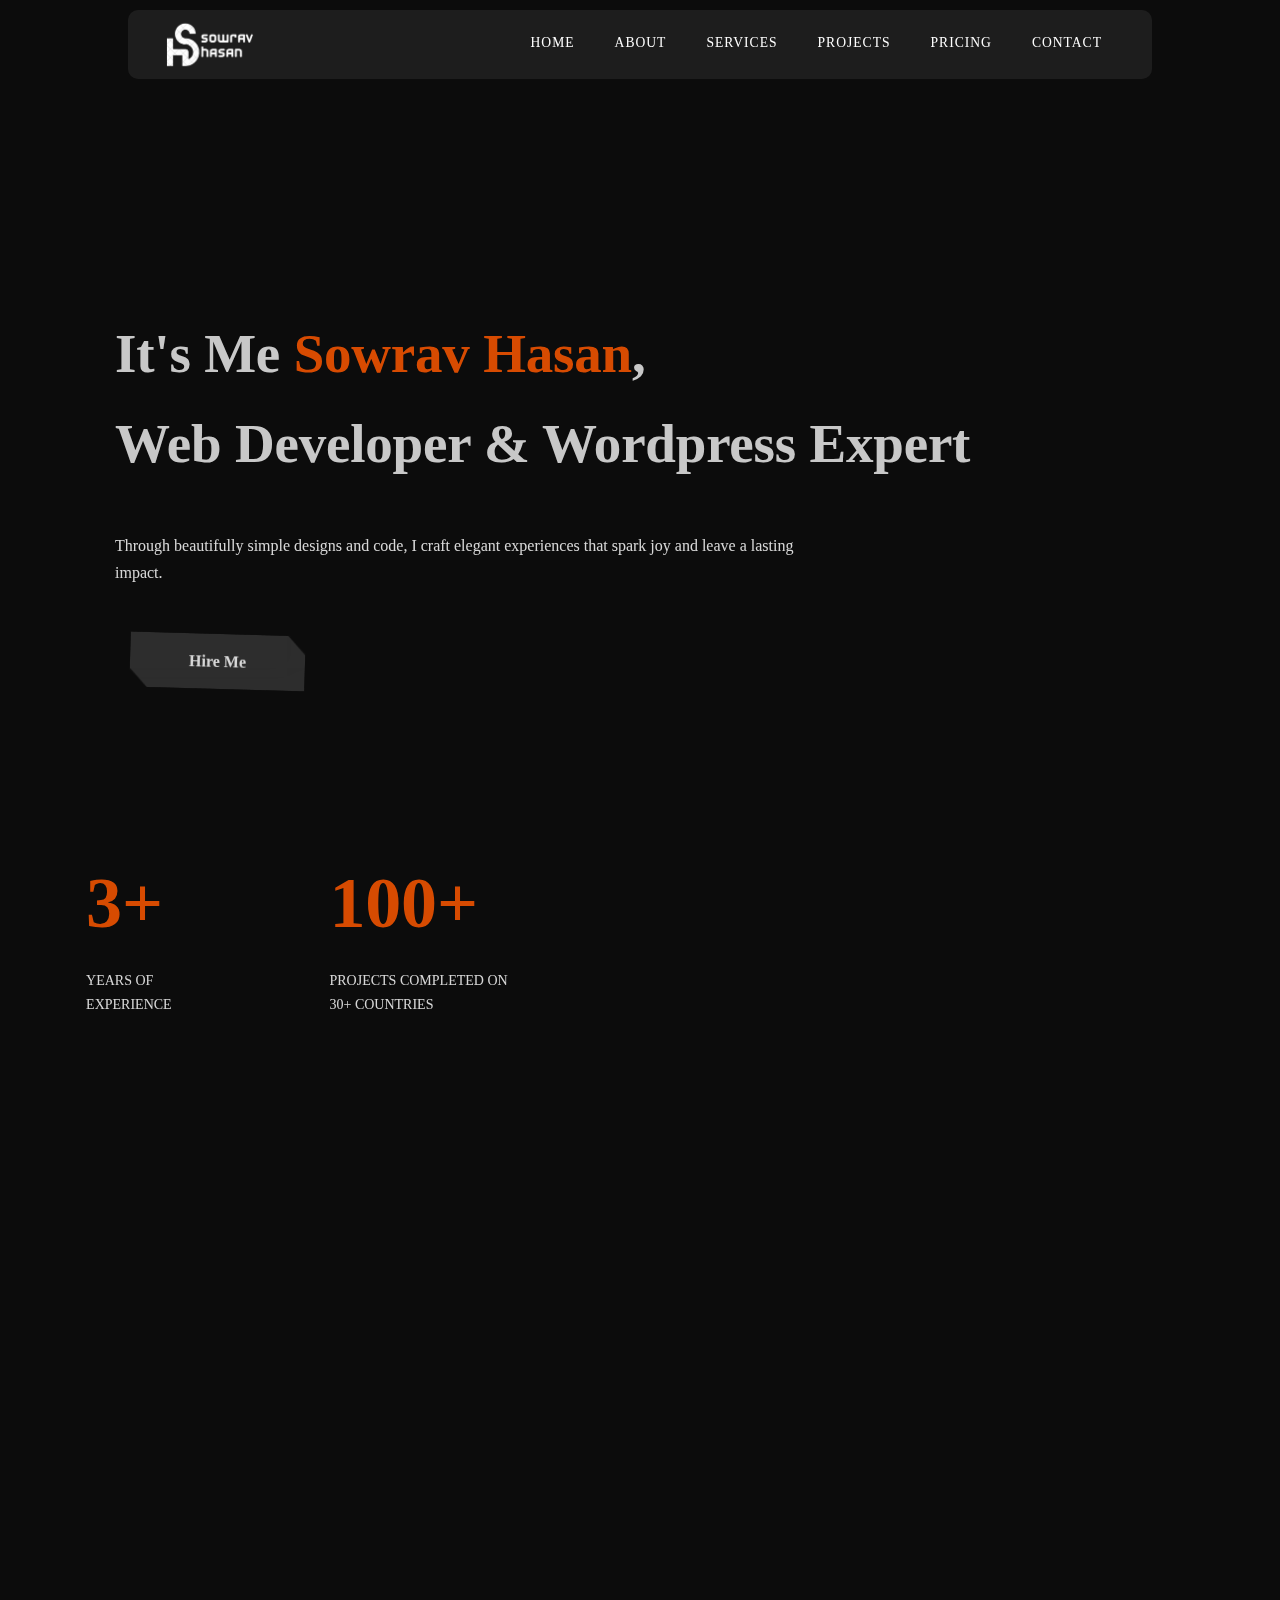
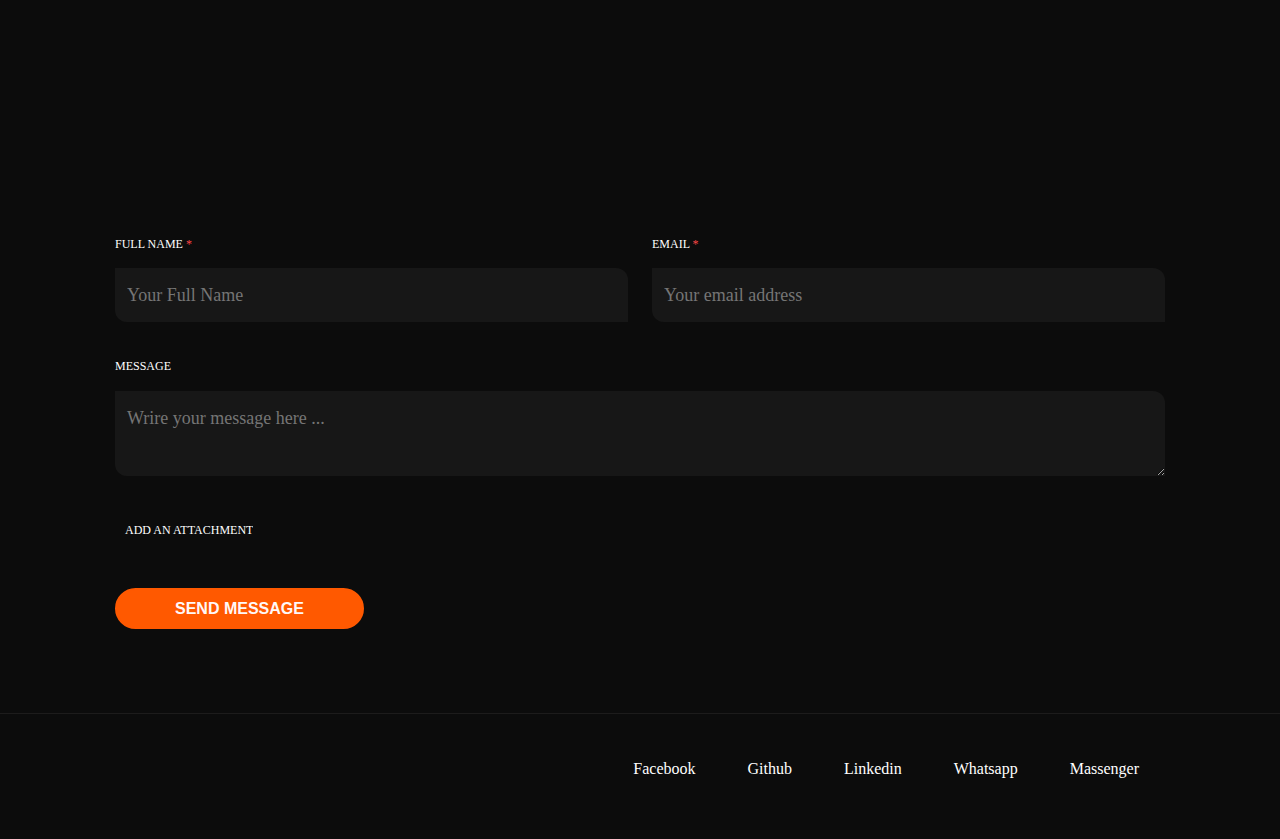
==== index.html @ 8f65ba5b "first commit" ====
<!DOCTYPE html>
<html lang="en">
<head>
    <meta charset="UTF-8">
    <meta http-equiv="X-UA-Compatible" content="IE=edge">
    <meta name="viewport" content="width=device-width, initial-scale=1.0">
    <title>Sowrav Hasan &#8211; Web Developer & Wordpress Expert</title>
    <meta name="title" content="Sowrav Hasan | Web Developer & Wordpress Expert">
    <meta name="description" content="This is Sowrav Hasan Web developer and WordPress Expert, With a track record of delivering high-quality websites and digital solutions. Experienced in PSD to HTML conversion, custom design, Wordpress theme customization, SEO, and more. Committed to exceptional service and client satisfaction.">

    <link rel="icon" type="image/png" href="images/favicon.ico">
    <!-- <link rel='stylesheet' href='../use.typekit.net/tfy7mmdb34d.css?ver=1.7.4' media='all' />
    <link rel='stylesheet' id='line-awesome-css' href='../maxst.icons8.com/vue-static/landings/line-awesome/line-awesome/1.3.0/css/line-awesome.minae48.css?ver=6.2' media='all' /> -->
    <link rel="stylesheet" href="https://cdnjs.cloudflare.com/ajax/libs/font-awesome/6.1.2/css/all.min.css"/>

    <link rel="stylesheet" href="./css/bootstrap.min.css">
    <link rel="stylesheet" href="./css/owl.carousel.min.css">
    <link rel="stylesheet" href="./css/style.css">
    <link rel="stylesheet" href="./css/responsive.css">
</head>
<body>




    <!---------------------------- Navbar ----------------------------->

    
    <header class="primary" >
        <nav class="menu">
            <div class="brand">
                <a href="index.html">
                    <img src="images/logo.png" width="100px" >
                </a>
            </div>
               
            <div id="menu-list">
                <ul class="nav-list scroll-nav" >
                    <li><a class="scroll-to" href="#">Home</a></li>
                    <li><a class="scroll-to" href="#about">About</a></li>
                    <li><a class="scroll-to" href="#services">Services</a></li>
                    <li><a class="scroll-to" href="#portfolio">Projects</a></li>
                    <li><a class="scroll-to" href="#pricing">Pricing</a></li>
                    <li><a class="scroll-to" href="#contact">Contact</a></li>
                </ul>
            </div>
        </nav>
    </header>


    <!---------------------------- Phone Navbar ----------------------------->

    <div class="phone-nav">
        <div class="navigation">
            <ul>
                <li class="list active">
                    <a href="#">
                        <span class="icon">
                            <i class="fa-solid fa-house"></i>
                        </span>
                    </a>
                </li>
                        

                <li class="list active">
                    <a href="#about">
                        <span class="icon">
                            <i class="fa-solid fa-user"></i>
                        </span>
                    </a>
                </li>
                        

                <li class="list active">
                    <a href="#services">
                        <span class="icon">
                            <i class="fa-solid fa-bars-progress"></i>
                        </span>
                    </a>
                </li>
                       


                <li class="list active">
                    <a href="#portfolio">
                        <span class="icon" >
                            <i class="fa-solid fa-file-powerpoint"></i>
                        </span>
                    </a>
                </li>
   
    

                <li class="list active">
                    <a href="#contact">
                        <span class="icon">
                          <i class="fa-solid fa-envelope"></i>
                        </span>
                    </a>
                </li>         
            </ul>
        </div>
    </div> 





    <main class="drake-main">
        <div id="smooth-wrapper">
            <div id="smooth-content">
                <div data-elementor-type="wp-page" data-elementor-id="8" class="elementor elementor-8">
                    <section class="elementor-section elementor-top-section elementor-element elementor-element-4008bb0 elementor-section-full_width page-section scroll-to-page elementor-section-height-default elementor-section-height-default" data-id="4008bb0" data-element_type="section"
                        id="home">
                        <div class="elementor-container elementor-column-gap-no">
                            <div class="elementor-column elementor-col-100 elementor-top-column elementor-element elementor-element-56d535e" data-id="56d535e" data-element_type="column">
                                <div class="elementor-widget-wrap elementor-element-populated">
                                    <div class="elementor-element elementor-element-d8d1695 elementor-widget elementor-widget-drakehero" data-id="d8d1695" data-element_type="widget" data-widget_type="drakehero.default">
                                        <div class="elementor-widget-container">

                                            <section class="hero-section">

                                                <div class="custom-container">
                                                    <div class="hero-content content-width">
                                                        <div class="section-header">
                                                            <h4 class="subtitle the-game scroll-animation" data-animation="fade_from_bottom">
                                                                <i class="fa-solid fa-house"></i> Introduce </h4>
                                                            <h1 class="scroll-animation" data-animation="fade_from_bottom">It's Me <span>Sowrav Hasan</span>, <br>Web Developer & Wordpress Expert</h1>
                                                        </div>
                                                        <p class="scroll-animation" data-animation="fade_from_bottom">Through beautifully simple designs and code, I craft elegant experiences that spark joy and leave a lasting impact.</p>
                                                        <a href="https://www.fiverr.com/sowrav_hasan" class="go-to-project-btn scroll-to scroll-animation" data-animation="rotate_up" target="_blank"> Hire Me </a>

                                                        <div class="facts d-flex">

                                                            <div class="left scroll-animation" data-animation="fade_from_left">
                                                                <h1>3+</h1>
                                                                <p>Years of <br>Experience</p>
                                                            </div>


                                                            <div class="right scroll-animation" data-animation="fade_from_right">
                                                                <h1>100+</h1>
                                                                <p>projects completed on <br>30+ countries</p>
                                                            </div>

                                                        </div>
                                                    </div>
                                                </div>
                                            </section>

                                        </div>
                                    </div>
                                </div>
                            </div>
                        </div>
                    </section>
                    <section class="elementor-section elementor-top-section elementor-element elementor-element-51b78d5 elementor-section-full_width page-section scroll-to-page elementor-section-height-default elementor-section-height-default" data-id="51b78d5" data-element_type="section"
                        id="about">
                        <div class="elementor-container elementor-column-gap-no">
                            <div class="elementor-column elementor-col-100 elementor-top-column elementor-element elementor-element-0f928fc" data-id="0f928fc" data-element_type="column">
                                <div class="elementor-widget-wrap elementor-element-populated">
                                    <div class="elementor-element elementor-element-089591c elementor-widget elementor-widget-drakeabout" data-id="089591c" data-element_type="widget" data-widget_type="drakeabout.default">
                                        <div class="elementor-widget-container">

                                            <section class="about-area">
                                                <div class="custom-container">
                                                    <div class="about-content content-width">
                                                            <div class="section-header">
                                                                <h4 class="subtitle scroll-animation" data-animation="fade_from_bottom">
                                                                    <i class="fa-solid fa-user"></i> About </h4>
                                                                <h1 class="scroll-animation" data-animation="fade_from_bottom">Great designs begin with captivating <br> stories—narratives that <span>inspire, connect, and give purpose</span></h1>
                                                            </div>
                                                            <p class="scroll-animation" data-animation="fade_from_bottom">As a highly experienced web developer and WordPress expert, I have a proven track record of delivering high-quality websites and digital solutions for a wide range of clients. With a deep understanding of web development technologies and a keen eye for design, I am able to create visually stunning and highly functional websites that are tailored to meet the specific needs of each client. Whether you are a small business looking to establish an online presence or a large corporation in need of a complex web application, I have the skills and expertise to bring your project to life. As a freelancer, I am dedicated to providing excellent customer service and delivering projects on time and on budget.</p>
    
                                                                <br><br>
    
                                                                <a href="https://drive.google.com/file/d/1WGzuGFl_1vq4S2Jw2jhn9mWABUVqsPcE/view" download class="cv-btn scroll-to scroll-animation" data-animation="rotate_up" target="_blank"> Download CV </a>
                                                                <br><br>
                                                    </div>
                                                </div>
                                            </section>

                                        </div>
                                    </div>
                                </div>
                            </div>
                        </div>
                    </section>




                    <section class="elementor-section elementor-top-section elementor-element elementor-element-09e57b7 elementor-section-full_width page-section scroll-to-page elementor-section-height-default elementor-section-height-default" data-id="09e57b7" data-element_type="section"
                    id="resume">
                    <div class="elementor-container elementor-column-gap-no">
                        <div class="elementor-column elementor-col-100 elementor-top-column elementor-element elementor-element-e656275" data-id="e656275" data-element_type="column">
                            <div class="elementor-widget-wrap elementor-element-populated">
                                <div class="elementor-element elementor-element-813d5c5 elementor-widget elementor-widget-drakeresume" data-id="813d5c5" data-element_type="widget" data-widget_type="drakeresume.default">
                                    <div class="elementor-widget-container">
                                        <section class="resume-area">
                                            <div class="custom-container">
                                                <div class="resume-content content-width">
                                                    <div class="section-header">
                                                        <h4 class="subtitle scroll-animation" data-animation="fade_from_bottom">
                                                            <i class="fa-solid fa-briefcase"></i> resume </h4>
                                                        <h1 class="scroll-animation" data-animation="fade_from_bottom">Education & <span>Experience</span></h1>
                                                    </div>

                                                    <div class="resume-timeline">
                                                        <div class="item scroll-animation" data-animation="fade_from_right">
                                                            <span class="date">2018 - 2020</span>
                                                            <h2>Wordpress & E-commerce</h2>
                                                            <p>Codemanbd</p>

                                                            <h2>Full-Stack Web Development</h2>
                                                            <p>Programming Hero</p>
                                                        </div>
                                                        <div class="item scroll-animation" data-animation="fade_from_right">
                                                            <span class="date">2015 - 2018</span>
                                                            <h2>Responsive Web Design</h2>
                                                            <p>Bohubhrihi</p>

                                                            <h2>Html Css Bootstrap</h2>
                                                            <p>Udemy</p>

                                                            <h2>Basic Graphic Design</h2>
                                                            <p>Coursera</p>


                                                        </div>
                                                    </div>

                                                </div>
                                            </div>
                                        </section>

                                    </div>
                                </div>
                            </div>
                        </div>
                    </div>
                </section>



                    <section class="elementor-section elementor-top-section elementor-element elementor-element-e2fc89f elementor-section-full_width page-section scroll-to-page elementor-section-height-default elementor-section-height-default" data-id="e2fc89f" data-element_type="section"
                        id="services">
                        <div class="elementor-container elementor-column-gap-no">
                            <div class="elementor-column elementor-col-100 elementor-top-column elementor-element elementor-element-043c284" data-id="043c284" data-element_type="column">
                                <div class="elementor-widget-wrap elementor-element-populated">
                                    <div class="elementor-element elementor-element-cf421ee elementor-widget elementor-widget-drakeservices" data-id="cf421ee" data-element_type="widget" data-widget_type="drakeservices.default">
                                        <div class="elementor-widget-container">

                                            <section class="services-area">
                                                <div class="custom-container">
                                                    <div class="services-content content-width">
                                                        <div class="section-header">
                                                            <h4 class="subtitle scroll-animation" data-animation="fade_from_bottom">
                                                                <i class="fa-solid fa-server"></i> Services </h4>
                                                            <h1 class="scroll-animation" data-animation="fade_from_bottom">My <span>Specializations</span></h1>
                                                        </div>

                                                        <div class="services-items">
                                                            <div class="service-item scroll-animation" data-animation="fade_from_bottom">
                                                                <i class="las la-bezier-curve"></i>
                                                                <h2>Responsive Website Design</h2>
                                                                <p>
                                                                    Responsive Website Design specialist creating captivating, user-friendly sites for all devices. Trust me for seamless browsing experiences that engage your audience.</p>
                                                                <span class="projects"> 40+ Projects</span>
                                                            </div>
                                                            <div class="service-item scroll-animation" data-animation="fade_from_bottom">
                                                                <i class="las la-code"></i>
                                                                <h2>Full Website Development</h2>
                                                                <p>Experienced in Full Website Development, I craft captivating and results-driven websites. Trust me to bring your digital vision to life with stunning design and seamless functionality.</p>
                                                                <span class="projects">20+ Projects</span>
                                                            </div>
                                                            <div class="service-item scroll-animation" data-animation="fade_from_bottom">
                                                                <i class="las la-rocket"></i>
                                                                <h2>Wordpress Development</h2>
                                                                <p>Experienced WordPress expert offering theme customization, maintenance, e-commerce solutions, and optimization for high-quality results that meet client needs.</p>
                                                                <span class="projects">48+ Projects</span>
                                                            </div>
                                                        </div>

                                                    </div>
                                                </div>
                                            </section>

                                        </div>
                                    </div>
                                </div>
                            </div>
                        </div>
                    </section>



                    <section class="elementor-section elementor-top-section elementor-element elementor-element-a32fcf2 elementor-section-full_width page-section scroll-to-page elementor-section-height-default elementor-section-height-default" data-id="a32fcf2" data-element_type="section"
                        id="skills">
                        <div class="elementor-container elementor-column-gap-no">
                            <div class="elementor-column elementor-col-100 elementor-top-column elementor-element elementor-element-0fa9229" data-id="0fa9229" data-element_type="column">
                                <div class="elementor-widget-wrap elementor-element-populated">
                                    <div class="elementor-element elementor-element-319c9f1 elementor-widget elementor-widget-drakeskill" data-id="319c9f1" data-element_type="widget" data-widget_type="drakeskill.default">
                                        <div class="elementor-widget-container">

                                            <section class="skills-area">
                                                <div class="custom-container">
                                                    <div class="skills-content content-width">
                                                        <div class="section-header">
                                                            <h4 class="subtitle scroll-animation" data-animation="fade_from_bottom">
                                                                <i class="fa-solid fa-shapes"></i> my skills </h4>
                                                            <h1 class="scroll-animation" data-animation="fade_from_bottom"> My <span>Advantages</span></h1>
                                                        </div>
                                                        <div class="row skills text-center">
                                                            <div class="col-md-3 scroll-animation" data-animation="fade_from_left">
                                                                <div class="skill">
                                                                    <div class="skill-inner">
                                                                        <img decoding="async" src="images/skills/html-1.svg" width="60px">
                                                                        <h1 class="percent">95%</h1>
                                                                    </div>
                                                                    <p class="name">Html</p>
                                                                </div>
                                                            </div>
                                                            <div class="col-md-3 scroll-animation" data-animation="fade_from_bottom">
                                                                <div class="skill">
                                                                    <div class="skill-inner">
                                                                        <img decoding="async" src="images/skills/css-3.svg" width="60px">
                                                                        <h1 class="percent">90%</h1>
                                                                    </div>
                                                                    <p class="name">CSS</p>
                                                                </div>
                                                            </div>
                                                            <div class="col-md-3 scroll-animation" data-animation="fade_from_top">
                                                                <div class="skill">
                                                                    <div class="skill-inner">
                                                                        <img decoding="async" src="images/skills/logo-javascript.svg" width="65px">
                                                                        <h1 class="percent">70%</h1>
                                                                    </div>
                                                                    <p class="name">JavaScript</p>
                                                                </div>
                                                            </div>
                                                            <div class="col-md-3 scroll-animation" data-animation="fade_from_right">
                                                                <div class="skill">
                                                                    <div class="skill-inner">
                                                                        <img decoding="async" src="images/skills/react-2.svg" width="60px">
                                                                        <h1 class="percent">70%</h1>
                                                                    </div>
                                                                    <p class="name">React</p>
                                                                </div>
                                                            </div>
                                                            <div class="col-md-3 scroll-animation" data-animation="fade_from_left">
                                                                <div class="skill">
                                                                    <div class="skill-inner">
                                                                        <img decoding="async" src="images/skills/php-1.svg" width="120px">
                                                                        <h1 class="percent">85%</h1>
                                                                    </div>
                                                                    <p class="name">PHP</p>
                                                                </div>
                                                            </div>
                                                            <div class="col-md-3 scroll-animation" data-animation="fade_from_bottom">
                                                                <div class="skill">
                                                                    <div class="skill-inner">
                                                                        <img decoding="async" src="images/skills/laravel.svg" width="60px">
                                                                        <h1 class="percent">80%</h1>
                                                                    </div>
                                                                    <p class="name">laravel</p>
                                                                </div>
                                                            </div>

                                                            <div class="col-md-3 scroll-animation" data-animation="fade_from_bottom">
                                                                <div class="skill">
                                                                    <div class="skill-inner">
                                                                        <img decoding="async" src="images/skills/wordpress.svg" width="60px">
                                                                        <h1 class="percent">95%</h1>
                                                                    </div>
                                                                    <p class="name">WordPress</p>
                                                                </div>
                                                            </div>

                                                            <div class="col-md-3 scroll-animation" data-animation="fade_from_bottom">
                                                                <div class="skill">
                                                                    <div class="skill-inner">
                                                                        <img decoding="async" src="images/skills/elementor.svg" width="60px">
                                                                        <h1 class="percent">90%</h1>
                                                                    </div>
                                                                    <p class="name">Elementor</p>
                                                                </div>
                                                            </div>
                                                        </div>

                                                    </div>
                                                </div>
                                            </section>

                                        </div>
                                    </div>
                                </div>
                            </div>
                        </div>
                    </section>
                    <section class="elementor-section elementor-top-section elementor-element elementor-element-2090be3 elementor-section-full_width page-section scroll-to-page elementor-section-height-default elementor-section-height-default" data-id="2090be3" data-element_type="section"
                        id="portfolio">
                        <div class="elementor-container elementor-column-gap-no">
                            <div class="elementor-column elementor-col-100 elementor-top-column elementor-element elementor-element-77d49c0" data-id="77d49c0" data-element_type="column">
                                <div class="elementor-widget-wrap elementor-element-populated">
                                    <div class="elementor-element elementor-element-ab189bd elementor-widget elementor-widget-drakeportfolio" data-id="ab189bd" data-element_type="widget" data-widget_type="drakeportfolio.default">
                                        <div class="elementor-widget-container">

                                            <section class="portfolio-area">
                                                <div class="custom-container">
                                                    <div class="portfolio-content content-width">
                                                        <div class="section-header">
                                                            <h4 class="subtitle scroll-animation" data-animation="fade_from_bottom">
                                                                <i class="fa-solid fa-grip-vertical"></i> portfolio </h4>
                                                            <h1 class="scroll-animation" data-animation="fade_from_bottom">Featured <span>Projects</span></h1>
                                                        </div>

                                                        <div class="row portfolio-items">

                                                            <div class="col-md-6 scroll-animation" data-animation="fade_from_bottom">
                                                                <div class="portfolio-item portfolio-full">
                                                                    <div class="portfolio-item-inner">
                                                                        <a href="images/phonewebsite.png" data-lightbox="example-1">
                                                <img decoding="async" src="images/phonewebsite.png" alt="Portfolio">
                                            </a>

                                                                        <ul class="portfolio-categories">
                                                                            <li>
                                                                                <a href="#">Html</a>
                                                                            </li>
                                                                            <li>
                                                                                <a href="#">Css</a>
                                                                            </li>
                                                                            <li>
                                                                                <a href="#">JavaScript</a>
                                                                            </li>
                                                                        </ul>
                                                                    </div>
                                                                    <h2><a target="_blank" href="https://project-apple-shop.netlify.app/">Apple Phone Shop Website </a></h2>
                                                                </div>
                                                            </div>
                                                            <div class="col-md-6 scroll-animation" data-animation="fade_from_left">
                                                                <div class="portfolio-item portfolio-full">
                                                                    <div class="portfolio-item-inner">
                                                                        <a href="images/Projects/Project1.gif" data-lightbox="example-1">
                                                <img decoding="async" src="images/Projects/Project1.gif" alt="Portfolio">
                                            </a>

                                                                        <ul class="portfolio-categories">
                                                                            <li>
                                                                                <a href="#">React JS</a>
                                                                            </li>
                                                                        
                                                                        </ul>
                                                                    </div>
                                                                    <h2><a href="#">Movie Website Landing Page</a></h2>
                                                                </div>
                                                            </div>
                                                            <div class="col-md-6 scroll-animation" data-animation="fade_from_right">
                                                                <div class="portfolio-item portfolio-full">
                                                                    <div class="portfolio-item-inner">
                                                                        <a href="images/Projects/Artificial%20intelligence%20Web%20Layout%20Design.jfif" data-lightbox="example-1">
                                                <img decoding="async" src="images/Projects/Artificial%20intelligence%20Web%20Layout%20Design.jfif" alt="Portfolio">
                                            </a>

                                                                        <ul class="portfolio-categories">
                                                                            <li>
                                                                                <a href="#">Html</a>
                                                                            </li>
                                                                            <li>
                                                                                <a href="#">Css</a>
                                                                            </li>
                                                                            <li>
                                                                                <a href="#">JavaScript</a>
                                                                            </li>
                                                                        </ul>
                                                                    </div>
                                                                    <h2><a href="#"> Artificial intelligence Web Layout Design </a></h2>
                                                                </div>
                                                            </div>
                                                            <div class="col-md-6 scroll-animation" data-animation="fade_from_bottom">
                                                                <div class="portfolio-item portfolio-full">
                                                                    <div class="portfolio-item-inner">
                                                                        <a href="images/Projects/Project2.gif" data-lightbox="example-1">
                                                <img decoding="async" src="images/Projects/Project2.gif">
                                            </a>

                                                                        <ul class="portfolio-categories">
                                                                            <li>
                                                                                <a href="#">React Js</a>
                                                                            </li>
                                                                        
                                                                        </ul>
                                                                    </div>
                                                                    <h2><a href="#">Upcomming</a></h2>
                                                                </div>
                                                            </div>
                                                            <div class="col-md-6 scroll-animation" data-animation="fade_from_bottom">
                                                                <div class="portfolio-item portfolio-full">
                                                                    <div class="portfolio-item-inner">
                                                                        <a href="images/Projects/Nike.png" data-lightbox="example-1">
                                                                            <img decoding="async" src="images/Projects/Nike.png" alt="Portfolio">
                                                                        </a>

                                                                        <ul class="portfolio-categories">
                                                                            <li>
                                                                                <a href="#">Html</a>
                                                                            </li>

                                                                            <li>
                                                                                <a href="#">CSS</a>
                                                                            </li>

                                                                            <li>
                                                                                <a href="#">JavaScript</a>
                                                                            </li>
                                                                        </ul>
                                                                    </div>
                                                                    <h2><a href="#"> Product Review E-commerce Website</a></h2>
                                                                </div>
                                                            </div>


                                                        </div>

                                                    </div>
                                                </div>
                                            </section>

                                            <div class="seeall" >
                                                <a href="projects.html">See All Projects</a>
                                            </div>

                                        </div>
                                    </div>
                                </div>
                            </div>
                        </div>
                    </section>

                    <section class="elementor-section elementor-top-section elementor-element elementor-element-74f9fe7 elementor-section-full_width page-section scroll-to-page elementor-section-height-default elementor-section-height-default" data-id="74f9fe7" data-element_type="section"
                        id="pricing">
                        <div class="elementor-container elementor-column-gap-no">
                            <div class="elementor-column elementor-col-100 elementor-top-column elementor-element elementor-element-b698af7" data-id="b698af7" data-element_type="column">
                                <div class="elementor-widget-wrap elementor-element-populated">
                                    <div class="elementor-element elementor-element-687345c elementor-widget elementor-widget-drakepricing" data-id="687345c" data-element_type="widget" data-widget_type="drakepricing.default">
                                        <div class="elementor-widget-container">

                                            <section class="pricing-area">
                                                <div class="custom-container">
                                                    <div class="pricing-content content-width">
                                                        <div class="section-header">
                                                            <h4 class="subtitle scroll-animation" data-animation="fade_from_bottom">
                                                                <i class="fa-sharp fa-solid fa-sack-dollar"></i> pricing </h4>
                                                            <h1 class="scroll-animation" data-animation="fade_from_bottom">My <span>Pricing</span></h1>
                                                        </div>

                                                        <div class="pricing-table-items">
                                                            <div class="row">
                                                                <div class="col-md-6 scroll-animation" data-animation="fade_from_left">
                                                                    <div class="pricing-table">
                                                                        <div class="pricing-table-header">
                                                                            <div class="top d-flex justify-content-between align-items-start">
                                                                                <h4>basic</h4>
                                                                                <p class="text-right">Have design ready to build?<br>or small budget</p>
                                                                            </div>
                                                                            <h1>$10 <span>/ hours</span></h1>
                                                                        </div>
                                                                        <ul class="feature-lists">
                                                                            <li>Figma to Html</li>

                                                                            <li>PHD to Html</li>

                                                                            <li>XD to Html</li>

                                                                            <li>Frontend Design</li>

                                                                            <li>Work in business days, no weekend.</li>

                                                                            <li>Support 1 year</li>
                                                                        </ul>
                                                                        <a href="#contact" class="theme-btn">pick this package</a>
                                                                    </div>
                                                                </div>
                                                                <div class="col-md-6 scroll-animation" data-animation="fade_from_right">
                                                                    <div class="pricing-table">
                                                                        <div class="pricing-table-header">
                                                                            <div class="top d-flex justify-content-between align-items-start">
                                                                                <h4>premium</h4>
                                                                                <p class="text-right">Not have any design?<br> Leave its for me</p>
                                                                            </div>
                                                                            <h1>$30 <span>/ hours</span></h1>
                                                                        </div>
                                                                        <ul class="feature-lists">
                                                                            <li> Front-End Design </li>

                                                                            <li> Backend with Admin Pannel </li>

                                                                            <li>Html Css Bootstarp JavaScript Templete</li>

                                                                            <li>Remote/Online</li>

                                                                            <li>Daily Work Time: 7 Hours</li>

                                                                            <li>Support 12 months</li>

                                                                            <li>Custom Order Available</li>

                                                                            <li>Your project alway be priority</li>

                                                                            <li>Customer care gifts</li>
                                                                        </ul>
                                                                        <a href="#contact" class="theme-btn">pick this package</a>
                                                                    </div>
                                                                </div>
                                                            </div>
                                                            <p class="info scroll-animation" data-animation="fade_from_bottom">
                                                                Don't find any package match with your plan!<br> Want to setup a new tailor-made package for only you?. <a href="#contact">Contact Us</a>
                                                            </p>
                                                        </div>

                                                    </div>
                                                </div>
                                            </section>

                                        </div>
                                    </div>
                                </div>
                            </div>
                        </div>
                    </section>
                    <section class="elementor-section elementor-top-section elementor-element elementor-element-ad41ad6 elementor-section-full_width page-section scroll-to-page elementor-section-height-default elementor-section-height-default" data-id="ad41ad6" data-element_type="section"
                        id="contact">
                        <div class="elementor-container elementor-column-gap-no">
                            <div class="elementor-column elementor-col-100 elementor-top-column elementor-element elementor-element-a93c64b" data-id="a93c64b" data-element_type="column">
                                <div class="elementor-widget-wrap elementor-element-populated">
                                    <div class="elementor-element elementor-element-60dfddb elementor-widget elementor-widget-drakecontact" data-id="60dfddb" data-element_type="widget" data-widget_type="drakecontact.default">
                                        <div class="elementor-widget-container">

                                            <section class="contact-area">
                                                <div class="custom-container">
                                                    <div class="contact-content content-width">
                                                        <div class="section-header">
                                                            <h4 class="subtitle scroll-animation" data-animation="fade_from_bottom">
                                                                <i class="fa-solid fa-address-book"></i> contact </h4>
                                                            <h1 class="scroll-animation" data-animation="fade_from_bottom">Let's Work <span>Together!</span></h1>
                                                        </div>
                                                        <h3 class="scroll-animation" data-animation="fade_from_bottom">sowravhasan101@gmail.com</h3>
                                                        <p id="required-msg">* Marked fields are required to fill.</p>


                                                        <div class="wpcf7 no-js" id="wpcf7-f172-p8-o1" lang="en-US" dir="ltr">


                                                            <form action="#" method="post" class="wpcf7-form init" aria-label="Contact form" novalidate="novalidate" data-status="init">


                                                                <div class="alert alert-success messenger-box-contact__msg" style="display: none" role="alert">
                                                                    <p>Your message was sent successfully.
                                                                    </p>
                                                                </div>

                                                                <div class="row">
                                                                    <div class="col-md-6">
                                                                        <div class="input-group">
                                                                            <p><label for="full-name">full Name <sup>*</sup></label><input type="text" name="full-name" id="full-name" placeholder="Your Full Name" />
                                                                            </p>
                                                                        </div>
                                                                    </div>


                                                                    <div class="col-md-6">
                                                                        <div class="input-group">
                                                                            <p><label for="email">Email <sup>*</sup></label><input type="email" name="email" id="email" placeholder="Your email address" />
                                                                            </p>
                                                                        </div>
                                                                    </div>
                                                                   
                                                                   
                                                                    <div class="col-md-12">
                                                                        <div class="input-group">
                                                                            <p><label for="message">message</label><textarea name="message" id="message" placeholder="Wrire your message here ..."></textarea>
                                                                            </p>
                                                                        </div>
                                                                    </div>
                                                                    <div class="col-md-12">
                                                                        <div class="input-group upload-attachment">
                                                                            <div>
                                                                                <p><label for="upload-attachment"><i class="las la-cloud-upload-alt"></i> Add an attachment<input type="file" name="file" id="upload-attachment" /></label>
                                                                                </p>
                                                                            </div>
                                                                        </div>
                                                                    </div>
                                                                    <div class="col-md-12">
                                                                        <div class="input-group submit-btn-wrap">
                                                                            <p><button class="theme-btn" name="submit" type="submit" id="submit-form">Send Message</button>
                                                                            </p>
                                                                        </div>
                                                                    </div>
                                                                </div>
                                                            </form>
                                                        </div>

                                                    </div>
                                                </div>
                                            </section>

                                        </div>
                                    </div>
                                </div>
                            </div>
                        </div>
                    </section>



                    <section class="elementor-section elementor-top-section elementor-element elementor-element-09e57b7 elementor-section-full_width page-section scroll-to-page elementor-section-height-default elementor-section-height-default" data-id="09e57b7" data-element_type="section"
                    id="footer">
                    <div class="elementor-container elementor-column-gap-no">
                        <div class="elementor-column elementor-col-100 elementor-top-column elementor-element elementor-element-e656275" data-id="e656275" data-element_type="column">
                            <div class="elementor-widget-wrap elementor-element-populated">
                                <div class="elementor-element elementor-element-813d5c5 elementor-widget elementor-widget-drakeresume" data-id="813d5c5" data-element_type="widget" data-widget_type="drakeresume.default">
                                    <div class="elementor-widget-container">
                                        <section class="footer-area">
                                            <div class="custom-container">
                                                <div class="footer-content content-width">

                                                    <div class="copyright">
                                                        <p> &#169;  Copyright 2023.</p>
                                                    </div>


                                                    <div class="socials">
                                                        <ul>
                                                            <li>
                                                                <a href="https://www.facebook.com/sowravhasan0/"  target="_blank">Facebook</a>
                                                            </li>
                                                            <li>
                                                                <a href="https://github.com/sowravhasan"  target="_blank">Github</a>
                                                            </li>
                                                            <li>
                                                                <a href="https://www.linkedin.com/in/sowrav-hasan/"  target="_blank">Linkedin</a>
                                                            </li>
                                                            <li>
                                                                <a href="https://api.whatsapp.com/qr/YR4ZILN5NOLFD1?autoload=1&app_absent=0" target="_blank"> Whatsapp </a>
                                                            </li>
                                                            <li>
                                                                <a href="https://m.me/@sowravhasan0" target="_blank"> Massenger </a>
                                                            </li>
                                                           
                                                        </ul>
                                                    </div>
                                                  

                                                </div>
                                            </div>
                                        </section>

                                    </div>
                                </div>
                            </div>
                        </div>
                    </div>
                </section>






                </div>


            </div>
        </div>
    </main>



                        <!------------------------ Go To Top Section --------------------------->

                        <a href="#top" class="custom-btn go-top" data-go-top>
                            <i class="fa-solid fa-turn-up"></i>
                        </a>
                    

    <script src="js/internal.js"></script>
    
    <script src="js/jquery.js"></script>
    <script src="js/bootstrap.bundle.min.js"></script>
    <script src="js/gsap.min.js"></script>
    <script src="js/ScrollTrigger.min.js"></script>
    <script src="js/ScrollToPlugin.min.js"></script>
    <script src="js/main.js"></script>
</body>
</html>
---- css/style.css ----
:root {
    --primary_color: #ff5900;
}

*,
*::before,
*::after {
    margin: 0;
    padding: 0;
    box-sizing: border-box;
}

body {
    font-size: 16px;
    scroll-behavior: smooth;
    color: white;
    background: #0c0c0c;
    line-height: 1.7;
    overflow-x: hidden;
    height: 100vh;
    font-family: 'Playfair', serif;
}


::-webkit-scrollbar
{
    display: none;
}


button,
input[type=button],
input[type=reset],
input[type=submit]
{
    font-family: purista-web, sans-serif;
    font-style: normal;
    font-weight: 600;
    line-height: 1;
}
/* 
h1,
h2,
h3,
h4,
h5,
h6,
.h1,
.h2,
.h3,
.h4,
.h5,
.h6
{
    font-family: purista-web, sans-serif;
    font-style: normal;
    font-weight: 600;
} */



.loading {
    position: fixed;
    top: 0;
    left: 0;
    width: 100vw;
    height: 100vh;
    background-color: #000000;
    z-index: 100000000;
    transform-origin: bottom;
    transition: 1.5s cubic-bezier(0.51, 0.03, 0.64, 0.28);
    transition-delay: 0.5s;
  }
  
  .loading.loaded {
    transform: scaleY(0);
    pointer-events: none;
  }
  
  .loading > * {
    position: absolute;
    top: 50%;
    left: 50%;
    transform: translate(-50%, -50%);
    transition: .5s ease;
  }
  
  .loading.loaded > * { opacity: 0; }
  
  .loading .circle { animation: rotate360 1.5s linear infinite; }
  
  @keyframes rotate360 
  {
    0% { transform: translate(-50%, -50%) rotate(0); }
    100% { transform: translate(-50%, -50%) rotate(1turn); }
  }
  

  


.bg-white {
    background: #fff;
}

img {
    max-width: 100%;
}

a {
    text-decoration: none;
}

.text-right {
    text-align: right;
}

ul {
    list-style: none;
    margin: 0;
    padding: 0;
}

.content-width {
    max-width: 1080px;
    width: 100%;
    margin-left: auto;
}


.custom-container {
    max-width: 1080px;
    padding: 0 15px;
    margin: auto;
    z-index: 3;

}

.subtitle {
    font-size:10px;
    color: #ffffff;
    text-transform: uppercase;
    font-weight: 300;
    margin: 0;
    letter-spacing: 2px;
    background-color: #4949493a;
    backdrop-filter: blur(13px);
    padding: 10px 20px;
    border-radius: 7px 0;
    margin-bottom: 53px;
    display: inline-flex;
    align-items: center;
}

.subtitle i {
    margin-bottom: 1px;
    font-size: 14px;
    margin-right: 10px;
    color: rgb(255, 255, 255);
}



  /* --------------------------- Nav Bar For Phone --------------------------- */


  .phone-nav
  {
      display: none;
      position: fixed;
      bottom: 0.4rem;
      left: 0;
      left: 50%;
      transform: translateX(-50%);
      z-index: 9999;
  
  }
  
  
  .phone-nav:active
  {
      display: block;
      color: #FF5722;
  }
  
  .navigation 
  {
      
      position: relative;
      backdrop-filter: blur(14px);
      background:rgba(0, 0, 0, 0.178);
      color: #FF5722;
      display: flex;
      justify-content: center;
      align-items: center;
      border-radius: 15px;
  }
  
  
  .navigation ul 
  {
      display: flex;
      width: 350px;
  }
  
  .navigation ul li
  {
      position: relative;
      list-style: none;
      width: 100px;
      height: 70px;
      z-index: 1;
  }
  
  .navigation ul li a 
  {
      position: relative;
      display: flex;
      justify-content: center;
      align-items: center;
      flex-direction: column;
      width: 100%;
      text-align: center;
      font-weight: 500;
  }
  
  
  .navigation ul li a .icon
  {
      position: relative;
      display: block;
      line-height: 75px;
      font-size: 17px;
      text-align: center;
      font-weight: 900;
      transition: 0.2s;
      color: #ffffff;
      outline: none;
  }
  
  .navigation ul li a .icon:hover 
  {
    color: #FF5722;
  }

  .the-game
  {
    display: none;
  }

.page-section {
    overflow: hidden;
}


.seeall 
{
    text-align: center;
}

.seeall  a 
{
    color: white;
}

.seeall  a:hover 
{
    background-color: white;
    color: black;
    padding: 6px 6px;
    border-radius: 2px;
}




/* --------------------------- Navbar  --------------------------- */

.menu 
{
    display: flex;
    align-items: center;
    justify-content: space-between;
    padding: 0px 30px;
    background-color: #a1a1a11e;
    backdrop-filter: blur(35px);
    z-index: 99;
    width: 80%;
    justify-content: space-between;
    position: fixed;
    top: 10px;
    border-radius: 10px;
    left: 10%;
}
  
.menu .brand 
{
    width: 100px;
    height: auto;
    align-items: center;
    align-self: center;
}
  
  
.menu .brand img 
{
    width: 100%;
    background: transparent;
}
  
.menu .brand a 
{
    text-decoration: none;
}
  
  .menu ul.nav-list > li:first-child {
    margin-left: -17px;
  }

  
  .menu ul {
    margin: 0 auto;
    display: inline-block;
    padding-top: 5px;
    z-index: 9;
  }

  .menu ul  li {
    float: left;
    display: block;
  }

  .menu ul  li  a {
    display: block;
    color: #ffffff;
    padding: 11px 20px;
    text-decoration: none;
    text-transform: uppercase;
    letter-spacing: 1px;
    font-weight: 400;
    font-size: 0.85rem;
    line-height: 32px;
    position: relative;
    z-index: 1;
    transition: 0.3s ease-in-out;
  }

  .menu ul li a:hover,
  .menu ul li a:active {
    color: 	#FF5722;

  }

  .back-home
  {
    display: none;
  }



/* 05 - Section Header */

.section-header h1 {
    font-size: 48px;
    line-height: 60px;
    color: #fff;
    font-weight: 300;
    margin-bottom: 33px;
}

.section-header h1 span {
    color: var(--primary_color);
}
 

/* 07 - Hero Section */

.sub-home 
{
    display: none;
}

.hero-section {
    padding: 120px 0;
    position: relative;
    overflow: hidden;
}

.hero-section .hero-content {
    position: relative;
    z-index: 3;
}

.hero-section .hero-content h1 {
    margin-top: 10rem;
    font-size: 55px;
    letter-spacing: -0.2px;
    color: #eeeeee;
    line-height: 90px;
    margin-bottom: 43px;
    font-weight: 700;
}

.hero-section .hero-content h1 span {
    color: var(--primary_color);
}

.hero-section .hero-content>p {
    max-width: 680px;
    margin-bottom: 31px;
}

.hero-section .hero-content .go-to-project-btn {
    width: 175px;
    height: 55px;
   color: white;
   clip-path: polygon(90% 0, 100% 34%, 100% 100%, 10% 100%, 0 66%, 0 0);
    /* border-radius: 12px 0; */
    font-weight: 600;
    background-color: #56565685;
    backdrop-filter: blur(15px);
    display: flex;
    align-items: center;
    justify-content: center;
    margin-left: auto;
    position: relative;
    overflow: hidden;
    margin-left: 15px;
    margin-top: 3rem;
    transition: all 0.3s ease;
}

.hero-section .hero-content .go-to-project-btn:hover {
    background-color: #333333;
    color: rgba(202, 202, 202, 0.798);
}


.hero-section .hero-content .facts {
    gap: 100px;
    margin-top: 55px;
}

.hero-section .hero-content .facts h1 {
    font-size: 72px;
    color: var(--primary_color);
    line-height: 56px;
    margin-bottom: 38px;
}

.hero-section .hero-content .facts p {
    font-size: 14px;
    line-height: 24px;
    text-transform: uppercase;
}


.theme-btn {
    background: var(--primary_color);
    color: #fff8f8;
    display: block;
    text-align: center;
    padding: 11px 58px 10px 58px;
    display: inline-flex;
    align-items: center;
    border-radius: 30px;
    justify-content: center;
    text-transform: uppercase;
    border: none;
    transition: .3s;
    cursor: pointer;
    border: 2px solid var(--primary_color);
}

.theme-btn i {
    font-size: 24px;
    margin-right: 10px;
    display: block;
    margin-bottom: 3px;
}

.theme-btn:hover {
    background: none;
    color: var(--primary_color);
}


/* 09 - Home 5 */

body .body-overlay {
    position: fixed;
    left: 0;
    top: 0;
    width: 100%;
    height: 100%;
    object-fit: cover;
    z-index: -1;
}

.home2-page .body-overlay,
.home3-page .body-overlay {
    opacity: 0.1;
}

.home1-page .body-overlay,
.home4-page .body-overlay,
.home5-page .body-overlay {
    opacity: 0.3;
}





.about-area {
    padding-top: 90px;
    padding-bottom: 90px;
}

.about-area .about-content p {
    line-height: 30px;
    max-width: 900px;
}

.cv-btn  
{
    width: 175px;
    height: 55px;
   color: #ffffff;
   clip-path: polygon(90% 0, 100% 34%, 100% 100%, 10% 100%, 0 66%, 0 0);
    /* border-radius: 12px 0; */
    background-color: #56565685;
    backdrop-filter: blur(15px);
    display: flex;
    align-items: center;
    justify-content: center;
    margin-left: auto;
    position: relative;
    overflow: hidden;
    margin-left: 0px;
    transition: 0.3s ease;
}

.cv-btn:hover
{
    background-color: #333333;
    color: rgba(183, 183, 183, 0.742);
    border: none;
}

/* 11 - Resume */

.resume-area {
    padding-top: 90px;
    padding-bottom: 90px;
}

.resume-area .resume-content .resume-timeline .item {
    position: relative;
    padding-left: 74px;
    padding-bottom: 68px;
}

.resume-area .resume-content .resume-timeline .item:last-child {
    padding-bottom: 0;
}

.resume-area .resume-content .resume-timeline .item:last-child::after {
    height: calc(100% - 10px);
}

.resume-area .resume-content .resume-timeline .item::after {
    content: '';
    background: #333333;
    width: 1px;
    height: 100%;
    position: absolute;
    left: 0;
    top: 10px;
    z-index: -1;
}

.resume-area .resume-content .resume-timeline .item::before {
    content: '';
    position: absolute;
    width: 12px;
    height: 12px;
    background: #656565;
    border-radius: 50%;
    left: -6px;
    top: 7px;
    transition: .3s;
}

.resume-area .resume-content .resume-timeline .item .date {
    display: block;
    margin-bottom: 28px;
    transition: .3s;
}

.resume-area .resume-content .resume-timeline .item h2 {
    font-size: 24px;
    font-weight: 300;
    margin-bottom: 5px;
    color: #fff;
}

.resume-area .resume-content .resume-timeline .item h2 a {
    color: #fff;
    display: block;
}

.resume-area .resume-content .resume-timeline .item p {
    font-size: 13px;
    color: #999999;
    margin-bottom: 18px;
}

.resume-area .resume-content .resume-timeline .item p:last-child {
    margin-bottom: 0;
}

.resume-area .resume-content .resume-timeline .item:hover::before {
    background: var(--primary_color);
}

.resume-area .resume-content .resume-timeline .item:hover .date {
    color: var(--primary_color);
}

/* 12 - Services */

.services-area {
    padding-top: 90px;
    padding-bottom: 90px;
}

.services-items .service-item {
    border: 1px solid #565656;
    border-radius: 20px;
    transition: .3s;
    position: relative;
    padding: 44px 48px 41px 48px;
    margin-bottom: 50px;
    transition: 0.4s ease;

}

.services-items .service-item:hover {
   background: #30303059;
   backdrop-filter: blur(30px);
}

.services-items .service-item:last-child {
    margin-bottom: 0;
}

.services-items .service-item h2 {
    font-size: 24px;
    font-weight: 300;
    margin-bottom: 8px;
    color: #fff;
}

.services-items .service-item h2 a {
    color: #fff;
    transition: .3s;
}

.services-items .service-item:hover {
    border-color: var(--primary_color);
}

.services-items .service-item:hover h2 a {
    color: var(--primary_color);
}

.services-items .service-item p {
    font-size: 14px;
    color: #999999;
    margin-bottom: 30px;
}

.services-items .service-item .projects {
    font-size: 12px;
    color: #fff;
    text-transform: uppercase;
    display: inline-block;
}

.services-items .service-item:hover .projects {
    text-decoration: underline;
}

.services-items .service-item i {
    position: absolute;
    font-size: 30px;
    color: var(--primary_color);
    top: 45px;
    right: 50px;
}

/* 13 - Skills */

.skills-area {
    padding-top: 90px;
    padding-bottom: 40px;
}

.skills .skill {
    margin-bottom: 50px;
}

.skills .skill .skill-inner {
    background-color: #26262679;
    /* border: 2px solid #565656; */
    border-radius: 35px 0;
    padding: 54px 0 48px 0;
    margin-bottom: 20px;
    transition: .3s;
}

.skills .skill:hover .skill-inner {
    border-color: var(--primary_color);
}

.skills .skill .skill-inner img {
    display: block;
    margin: auto auto 29px auto;
}

.skills .skill .skill-inner h1 {
    font-size: 30px;
    color: var(--primary_color);
    font-weight: 300;
    margin: 0;
}

.skills .skill p {
    font-size: 19px;
    color: #fff;
    margin: 0;
}

/* 14 - Portfolio */

.portfolio-area {
    padding-top: 90px;
    padding-bottom: 90px;
}

.portfolio-items .portfolio-item {
    margin-bottom: 100px;
}

.portfolio-items>div:last-child .portfolio-item {
    margin-bottom: 0;
}

.portfolio-items .portfolio-item .portfolio-item-inner {
    height: 370px;
    overflow: hidden;
    border-radius: 10px;
    position: relative;
    margin-bottom: 30px;
}

.portfolio-items .portfolio-item.portfolio-full .portfolio-item-inner {
    height: auto;
}

.portfolio-items .portfolio-item .portfolio-item-inner img {

    width: 100%;
    height: 100%;
    object-fit: cover;
}

.portfolio-items .portfolio-item .portfolio-item-inner .portfolio-categories {
    position: absolute;
    display: flex;
    flex-wrap: wrap;
    gap: 10px;
    align-items: center;
    bottom: 20px;
    left: 20px;
}

.portfolio-items .portfolio-item .portfolio-item-inner .portfolio-categories li a {
    display: block;
    font-size: 14px;
    backdrop-filter: blur(10px);
    background: #1f1f1f62;
    color: #fff;
    padding: 7px 27px;
    border-radius: 9px;
    transition: .3s;
}

.portfolio-items .portfolio-item:hover .portfolio-item-inner .portfolio-categories li a {
    backdrop-filter: blur(13px);
    background: #1f1f1f62;
    color: #fff;
}

.portfolio-items .portfolio-item h2 {
    font-size: 24px;
    font-weight: 300;
    margin: 0;
}

.portfolio-items .portfolio-item h2 a {
    color: #fff;
    display: inline-block;
    border-bottom: 1px solid transparent;
    transition: .3s;
}

.portfolio-items .portfolio-item:hover h2 a {
    border-color: #ffffff;
}



/* 16 - Client */

.clients-logos {
    padding-top: 100px;
}

.clients-logos h4 {
    color: #fff;
    text-transform: uppercase;
    font-size: 14px;
    font-weight: 300;
    margin-bottom: 57px;
}

.clients-logos .col-md-3 {
    margin-bottom: 74px;
}

.clients-logos img {
    display: block;
    opacity: 0.3;
    transition: .3s;
}

.clients-logos img:hover {
    opacity: 1;
}

/* 17 - Pricing Table */

.pricing-area {
    padding-top: 90px;
    padding-bottom: 90px;
}

.pricing-table-items .pricing-table {
    border: 1px solid #565656;
    border-radius: 30px;
    padding: 37px 40px 40px 40px;
    height: 100%;
    display: flex;
    flex-direction: column;
    justify-content: space-between;
    transition: .3s;
}

.pricing-table-items .pricing-table:hover {
    border-color: var(--primary_color);
}

.pricing-table-items .pricing-table .pricing-table-header {
    border-bottom: 1px solid #555555;
    padding-bottom: 20px;
    margin-bottom: 34px;
}

.pricing-table-items .pricing-table .pricing-table-header .top {
    margin-bottom: 30px;
}

.pricing-table-items .pricing-table .pricing-table-header h4 {
    font-size: 18px;
    text-transform: uppercase;
    font-weight: 300;
    color: #fff;
    margin: 0;
}

.pricing-table-items .pricing-table .pricing-table-header .top p {
    font-size: 13px;
    line-height: 20px;
    color: #999999;
    margin: 0;
}

.pricing-table-items .pricing-table .pricing-table-header h1 {
    font-size: 48px;
    color: var(--primary_color);
    font-weight: 300;
    margin: 0;
}

.pricing-table-items .pricing-table .pricing-table-header h1 span {
    font-size: 24px;
    color: #999999;
}

.pricing-table-items .pricing-table ul {
    margin-bottom: 80px;
}

.pricing-table-items .pricing-table ul li {
    font-size: 14px;
    color: #fff;
    line-height: 24px;
    font-weight: 300;
    margin-bottom: 10px;
}

.pricing-table-items .pricing-table ul li:last-child {
    margin-bottom: 0;
}

.pricing-table-items .info {
    font-size: 14px;
    color: #fff;
    line-height: 24px;
    margin: 60px 0 0 0;
}

.pricing-table-items .info a {
    color: var(--primary_color);
    text-decoration: underline;
}

/* 18 - Contact */

.contact-area {
    padding-bottom: 50px;
}

.contact-area .contact-content h3 {
    font-size: 24px;
    color: #fff;
    font-weight: 300;
    margin-bottom: 60px;
}

.contact-area .contact-content #required-msg {
    color: #fc4545;
    font-size: 14px;
    margin-bottom: 31px;
    display: none;
}

.contact-area .contact-content #required-msg.show {
    display: block;
}

.contact-area .contact-content form .input-group,
.contact-area .contact-content .contact-form .input-group {
    margin-bottom: 34px;
}

.contact-area .contact-content form .input-group label,
.contact-area .contact-content .contact-form .input-group label {
    display: block;
    font-size: 12px;
    text-transform: uppercase;
    color: #fff;
    padding-bottom: 12px;
    margin-bottom: 2px;

}

.contact-area .contact-content form .input-group label sup,
.contact-area .contact-content .contact-form .input-group label sup {
    color: #fc4545;
    font-size: 12px;
    top: 0;
    
}

.contact-area .contact-content .contact-form .input-group label span {
    color: #999999;
    text-transform: none;
    
}

.contact-area .contact-content form .input-group p {
    width: 100%;
    margin: 0;
    
}

.contact-area .contact-content form .input-group select,
.contact-area .contact-content form .input-group textarea,
.contact-area .contact-content form .input-group input,
.contact-area .contact-content .contact-form .input-group select,
.contact-area .contact-content .contact-form .input-group textarea,
.contact-area .contact-content .contact-form .input-group input {
    display: block;
    color: #fff;
    width: 100%;
    border: none;
    border-radius: 0 12px ;
    background: #1a1a1acc;
    font-size: 18px;
    padding: 12px;
    transition: .2s;
    margin: 0;
}

.contact-area .contact-content .contact-form .input-group textarea {
    height: 140px;
    border-bottom: 1px solid #555555;
    resize: none;
}

.contact-area .contact-content .contact-form .input-group select {
    display: block;
    margin-left: -5px !important;
    font-weight: 300;
}

.contact-area .contact-content form .input-group select:focus,
.contact-area .contact-content form .input-group textarea:focus,
.contact-area .contact-content form .input-group input:focus,
.contact-area .contact-content .contact-form .input-group select:focus,
.contact-area .contact-content .contact-form .input-group textarea:focus,
.contact-area .contact-content .contact-form .input-group input:focus {
    outline: none;
    box-shadow: none;
    border-color: #555555;
}

.contact-area .contact-content .contact-form .input-group textarea::placeholder,
.contact-area .contact-content .contact-form .input-group input::placeholder {
    color: #666666;
}

.contact-area .contact-content form .upload-attachment,
.contact-area .contact-content .contact-form .input-group.upload-attachment {
    position: relative;
}

.contact-area .contact-content form .upload-attachment label,
.contact-area .contact-content .contact-form .input-group.upload-attachment label {
    overflow: hidden;
    position: relative;
    display: inline-flex;
    align-items: center;
    gap: 10px;
}

.contact-area .contact-content form .upload-attachment label i,
.contact-area .contact-content .contact-form .input-group.upload-attachment label i {
    font-size: 18px;
    display: block;
    margin-bottom: 2px;
}

.contact-area .contact-content form .upload-attachment input,
.contact-area .contact-content .contact-form .input-group.upload-attachment input {
    position: absolute;
    left: 0;
    top: 0;
    opacity: 0;
}

.contact-area .contact-content .contact-form .input-group.submit-btn-wrap {
    margin-bottom: 0;
    margin-top: 18px;
}



/********************************* Go To Top ***********************************/

    
.go-top {

    position: fixed;
    bottom: 20px;
    right: 30px;
    height: 50px;
    width: 50px;
    color: white;
    background-color: #ff5900;
    backdrop-filter: blur(10px);
    border-radius: 6px -0;
    padding: 13px;
    visibility: hidden;
    opacity: 0;
    pointer-events: none;
    transition: all 0.3s ease;
  }
  
  .go-top:hover
  {
    color: black;
  }

  .go-top.active {
    visibility: visible;
    opacity: 1;
    pointer-events: all;
  }
  
  .go-top:is(:hover, :focus) {
    background: rgb(255, 255, 255);
  }
  
  .go-top i 
  {
    margin-left: 0.4rem;
  }
  
  
  
/*responsive*/
@media(max-width: 767px){

  .go-top {

    display: none;
    }
    
  }


  #footer 
  {
    border-top: 1px solid rgba(135, 134, 134, 0.137);
  }


  .footer-content
  {
    display: flex;
    justify-content: space-between;
    margin-top: 2rem;
    margin-bottom: 3rem;
  }

  .footer-content .copyright p
  {
    margin-top: 0.4rem;
    color: var(--primary_color);
    display: none;
  }

  .footer-content .socials ul 
  {
    display: flex;
  }

  .footer-content .socials ul li
  {
    padding: 9px 22px;
  }

  .footer-content .socials ul li a 
  {
    color: white;
    transition: 0.3s ease;
    padding: 4px;
  }

  .footer-content .socials ul li a:hover
  {
    background-color: white;
    color: black;
    border: 2px;
  }

  /*responsive*/
@media(max-width: 940px){
   
    .footer-content
    {
       
        text-align: end;
        justify-content: end;
        margin-bottom: 5rem;
    }

    

    .footer-content .copyright
    {
        display: none;
    }

    }

    @media(max-width: 770px){
   
        .footer-content
        {
           
            text-align: end;
            justify-content: end;
            margin-bottom: 1rem;
        }
    
        }

        
    @media(max-width: 540px){
   
        .footer-content
        {
           font-size: 12px;
        }

        .footer-content .socials ul li
        {
          padding: 9px 5px;
        }
      

    
        }
---- css/responsive.css ----
@media (max-width: 1300px) {

    
    
}




@media (max-width: 1220px) {
    .custom-container {
        max-width: 100%;
    }
    .content-width {
        max-width: 100%;
    }






    .responsive-sidebar-menu .sidebar-menu-inner .menu-wrap .dmenu {
        display: flex !;
    }
    .resume-area,
    .about-area {
        padding-bottom: 50px;
    }
    .about-area .about-content p {
        max-width: 100%;
    }
    .testimonial-area {
        padding-top: 50px;
    }
    .services-items {
        display: flex;
        gap: 15px;
    }
    .services-items .service-item {
        margin-bottom: 0;
        padding: 30px 30px 30px 30px;
        width: 33.3333%;
    }
    .services-items .service-item h2 {
        font-size: 20px;
        margin-bottom: 10px;
    }
    .services-items .service-item p {
        margin-bottom: 25px;
    }
    .services-items .service-item i {
        font-size: 20px;
        top: 25px;
        right: 20px;
    }
    .pricing-table-items .pricing-table .theme-btn {
        padding: 11px 40px 10px 40px;
    }
}

@media (max-width: 977px) {
    .blog-three-columns-main .blog-content-area .row>.col-md-4 {
        width: 50%;
    }
}

@media (max-width: 940px) {
   .phone-nav
   {
    display: block;
   }

   .back-home
   {
     display: block;
   }
 

   .menu  
   {
    display: none;
   }

   .hero-section {
    padding: 50px 0;
}

.the-game
{
    display: inline-block;
}

.hero-section .hero-content h1 {
    margin-top: 1rem;
}


}

@media (max-width: 787px) {
    .hero-section .hero-content h1 {
        font-size: 58px;
        line-height: 1.3;
    }
    .hero-section .hero-content .facts h1 {
        font-size: 52px;
    }
}

@media (max-width: 767px) {
    .icon-menu {
        right: 30px;
        top: 30px;
    }
    .hero-section .hero-content .go-to-project-btn {
        margin-left: 0;
    }
    .skills-area .skills-content .row .col-md-3 {
        flex: 0 0 auto;
        width: 50%;
    }
    .clients-logos .row .col-md-3 {
        flex: 0 0 auto;
        width: 33.3333%;
        margin-bottom: 54px;
    }
    .pricing-area {
        padding-top: 50px;
    }
    .pricing-table-items .pricing-table {
        margin-bottom: 15px;
        display: block;
        height: auto;
    }
    .pricing-table-items .pricing-table .theme-btn {
        width: 100%;
        padding: 13px 20px;
    }
    .pricing-table-items .pricing-table ul {
        margin-bottom: 50px;
    }
    .contact-area .contact-content h3 {
        margin-bottom: 50px;
    }
    .header-area .custom-container .row .col-sm-6 {
        flex: 0 0 auto;
        width: 50%;
    }
    .header-area .header-right .show-menu-toggle {
        display: flex;
    }
    .header-area .header-right nav {
        position: fixed;
        right: 0;
        max-width: 350px;
        width: 100%;
        height: 100%;
        z-index: 100;
        background: #1f1f1f;
        padding: 60px 40px 40px 40px;
        overflow-x: hidden;
        top: 0;
        margin-right: -300px;
        opacity: 0;
        visibility: hidden;
    }
    .header-area .header-right nav.active {
        opacity: 1;
        margin-right: 0;
        visibility: visible;
    }
    .header-area nav .nav-menu li+li {
        margin-top: 10px;
    }
    .header-area .header-right nav .nav-menu {
        display: block;
    }
    .header-area nav .close-menu {
        display: block;
    }
    .header-area nav .nav-menu li {
        display: flex;
        flex-wrap: wrap;
        align-items: center;
    }
    .header-area nav .nav-menu li a {
        flex: 1;
    }
    .header-area nav .nav-menu li .dropdown {
        position: relative;
        visibility: visible;
        opacity: 1;
        width: 100%;
        display: none;
    }
    .header-area nav .nav-menu li .dropdown li a {
        font-size: 14px;
    }
    .header-area nav .nav-menu li .dropdown li {
        margin: 0;
    }
    .header-area nav .nav-menu li .toggle-sub-dropdown,
    .header-area nav .nav-menu li .toggle-dropdown {
        display: block;
    }
    .header-area nav .nav-menu li .dropdown li .dropdown {
        padding-left: 15px;
        left: 0;
    }
    .header-area nav .nav-menu li.active>.dropdown {
        display: block;
    }
    .global-color .inner .global-color-option h2 {
        margin-bottom: 60px;
    }
    .global-color .inner .global-color-option {
        padding: 100px 50px;
    }
    .global-color .global-color-option .color-boxed {
        margin-bottom: 50px;
        padding-top: 10px;
    }
    .global-color .inner .global-color-option .global-color-option-inner .themes {
        padding-top: 10px;
    }
    .global-color .inner .global-color-option .global-color-option-inner .themes li {
        margin-right: 40px;
        margin-bottom: 20px;
    }
    .services-items {
        display: grid;
        grid-template-columns: 1fr 1fr;
    }
    .services-items .service-item {
        width: 100%;
    }
    .blog-sidebar {
        margin-top: 50px;
    }
    .blog-three-columns-main .blog-content-area .row>.col-md-4 {
        width: 100%;
    }
    .footer-area {
        padding-bottom: 60px;
    }
    .footer-area .footer-widget-item {
        margin-bottom: 40px;
    }
}

@media (max-width: 584px) {
    .subtitle {
        margin-bottom: 40px;
    }
    .section-header h1 {
        font-size: 38px;
        line-height: 1.4;
    }
    .skills-area,
    .services-area,
    .resume-area,
    .about-area,
    .hero-section {
        padding-bottom: 0;
    }
    .hero-section .hero-content h1 {
        font-size: 50px;
    }
    .hero-section .hero-content .facts h1 {
        font-size: 48px;
        margin-bottom: 25px;
    }
    .hero-section .hero-content .facts p br {
        display: none;
    }
    .hero-section .hero-content .facts {
        gap: 20px;
    }
    .resume-area .resume-content .resume-timeline .item {
        padding-left: 50px;
    }
    .services-items {
        grid-template-columns: 1fr;
    }
    .portfolio-area {
        padding-top: 40px;
    }
    .clients-logos .row .col-md-3 {
        width: 50%;
    }

    .portfolio-items .portfolio-item .portfolio-item-inner .portfolio-categories {
  display: none;
    }

    .hero-section .hero-content h1 {
        font-weight: 600;
    }
    

    .contact-area {
        padding-bottom: 80px;
    }
    .breadcrumb-area .breadcrumb-content h1 {
        font-size: 30px;
        margin-bottom: 15px;
    }
    .comments-area .comments .comments-list .comment-item .comment-body {
        gap: 15px;
    }
    .comments-area .comments .comments-list .comment-item .comment-body .comment-avatar {
        width: 60px;
        height: 60px;
    }
    .comments-area .comments .comments-list .comment-item .comment-body .comment-content h4 {
        margin-bottom: 15px;
    }
    .comments-area .comments .children {
        padding-left: 40px;
    }
}

@media (max-width: 425px) {

    body {
        font-size: 13px;
    }

    .hero-section .hero-content h1 {
        font-size: 43px;

    }

    

    .comments-area .comments .comments-list .comment-item .comment-body .comment-content h4 {
        flex-direction: column;
        justify-content: flex-start;
        align-items: flex-start;
    }
    .comments-area .comments .comments-list .comment-item .comment-body .comment-content h4 .date {
        margin-left: 26px;
        margin-top: 10px;
    }
}
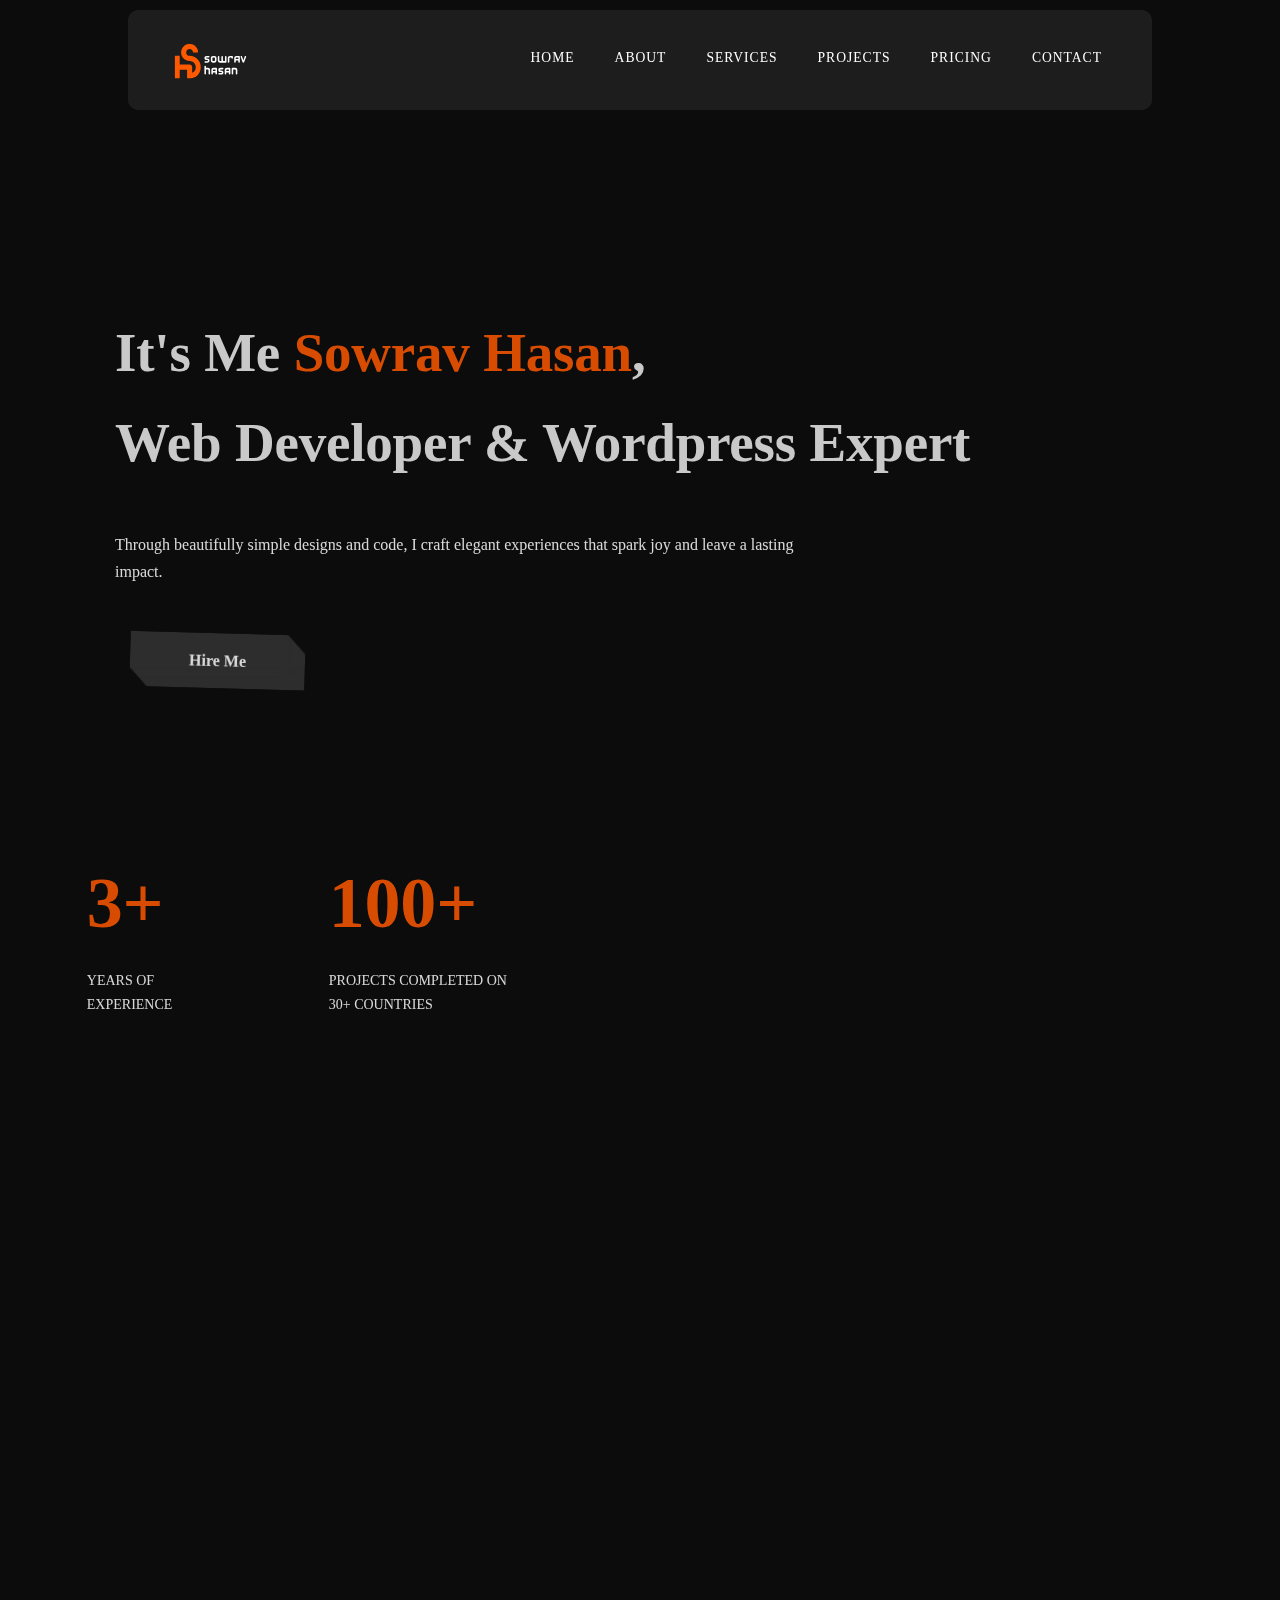
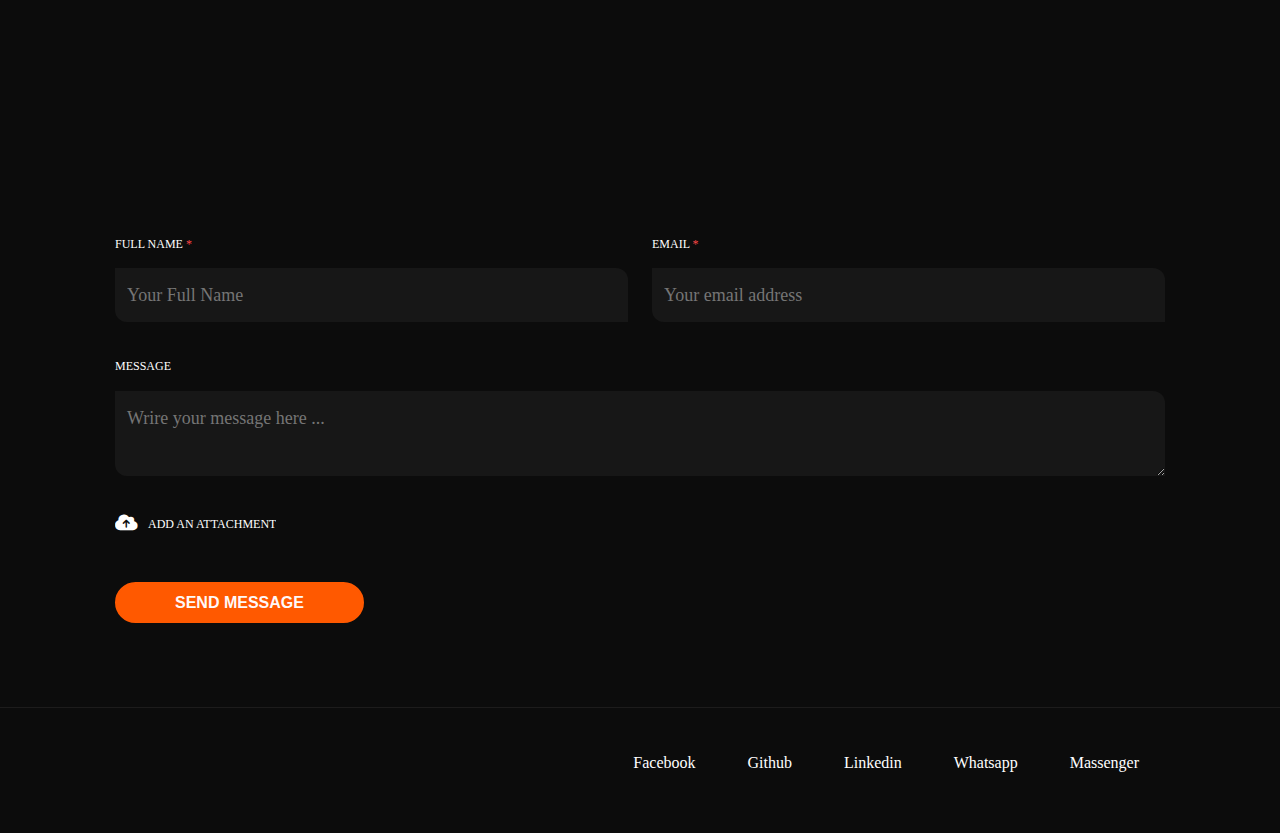
==== commit fa4ae97b: "add" ====
--- a/index.html
+++ b/index.html
@@ -30,7 +30,7 @@
         <nav class="menu">
             <div class="brand">
                 <a href="index.html">
-                    <img src="images/logo.png" width="100px" >
+                    <img src="images/logo.svg" width="100px" >
                 </a>
             </div>
                
@@ -642,7 +642,7 @@
                                                     <div class="contact-content content-width">
                                                         <div class="section-header">
                                                             <h4 class="subtitle scroll-animation" data-animation="fade_from_bottom">
-                                                                <i class="fa-solid fa-address-book"></i> contact </h4>
+                                                                <i class="fa-solid fa-envelope"></i> contact </h4>
                                                             <h1 class="scroll-animation" data-animation="fade_from_bottom">Let's Work <span>Together!</span></h1>
                                                         </div>
                                                         <h3 class="scroll-animation" data-animation="fade_from_bottom">sowravhasan101@gmail.com</h3>
@@ -686,7 +686,7 @@
                                                                     <div class="col-md-12">
                                                                         <div class="input-group upload-attachment">
                                                                             <div>
-                                                                                <p><label for="upload-attachment"><i class="las la-cloud-upload-alt"></i> Add an attachment<input type="file" name="file" id="upload-attachment" /></label>
+                                                                                <p><label for="upload-attachment"><i class="fa-solid fa-cloud-arrow-up"></i> Add an attachment<input type="file" name="file" id="upload-attachment" /></label>
                                                                                 </p>
                                                                             </div>
                                                                         </div>
--- a/css/responsive.css
+++ b/css/responsive.css
@@ -343,4 +343,11 @@
         margin-left: 26px;
         margin-top: 10px;
     }
+}
+@media (max-width: 340px){
+    .footer-content .socials ul li a {
+        color: white;
+        transition: 0.3s ease;
+        padding: 2px;
+    }
 }